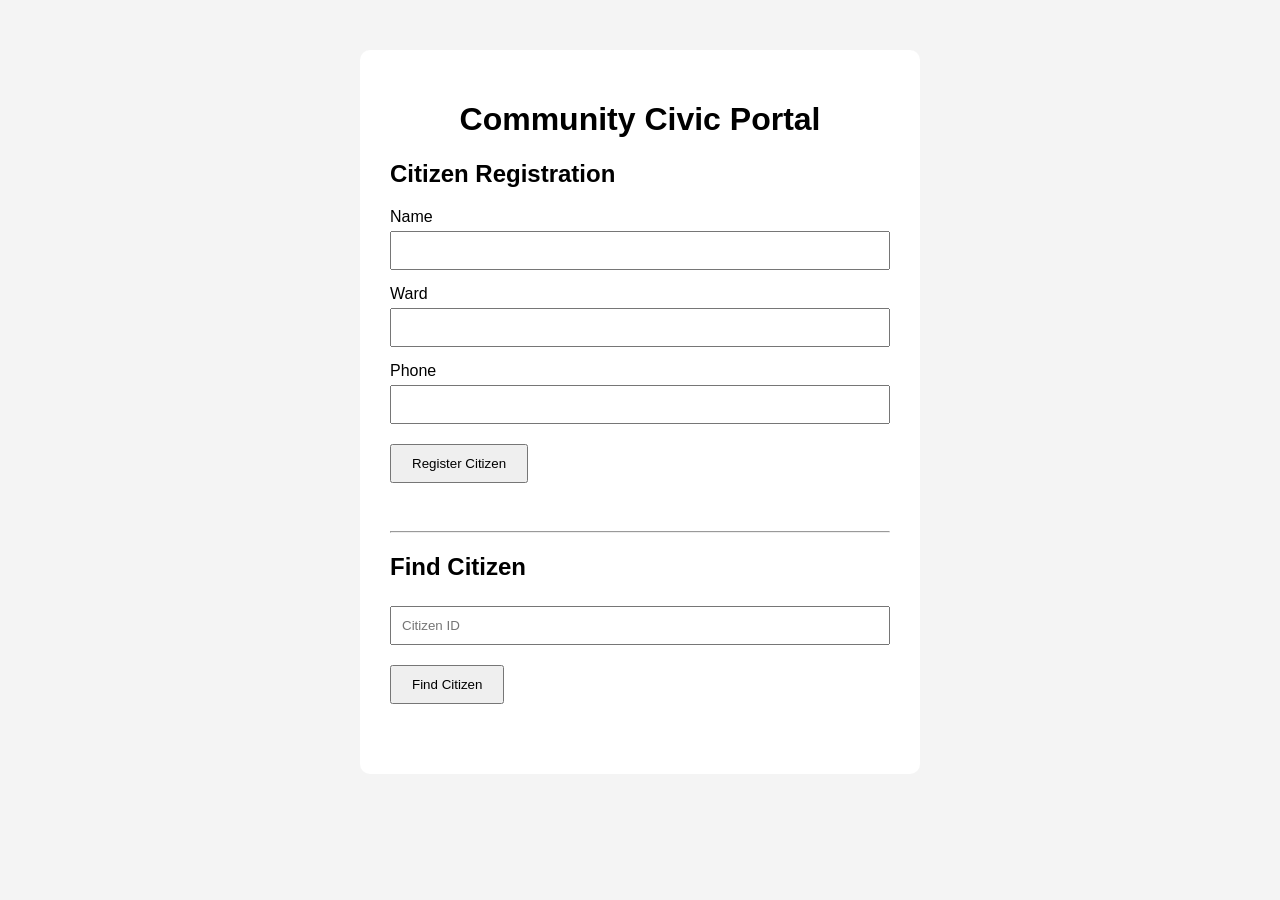
==== frontend/index.html @ 057f937d "Implement citizen service" ====
<!DOCTYPE html>
<html>
<head>
    <title>Citizen Service</title>
    <link rel="stylesheet" href="style.css">
</head>

<body>

<div class="container">

    <h1>Community Civic Portal</h1>

    <h2>Citizen Registration</h2>

    <form id="citizenForm">

        <label>Name</label>
        <input type="text" id="name" required>

        <label>Ward</label>
        <input type="text" id="ward" required>

        <label>Phone</label>
        <input type="text" id="phone" required>

        <button type="submit">Register Citizen</button>

    </form>

    <div id="result"></div>

    <hr>

    <h2>Find Citizen</h2>

    <input type="number" id="searchId" placeholder="Citizen ID">

    <button onclick="findCitizen()">Find Citizen</button>

    <div id="citizenDetails"></div>

</div>

<script src="script.js"></script>

</body>
</html>
---- frontend/style.css ----
body {
    font-family: Arial, sans-serif;
    background: #f4f4f4;
}

.container {
    width: 500px;
    margin: 50px auto;
    background: white;
    padding: 30px;
    border-radius: 10px;
}

h1 {
    text-align: center;
}

label {
    display: block;
    margin-top: 15px;
}

input {
    width: 100%;
    padding: 10px;
    margin-top: 5px;
    box-sizing: border-box;
}

button {
    margin-top: 20px;
    padding: 10px 20px;
}

#result,
#citizenDetails {
    margin-top: 20px;
    padding: 10px;
}
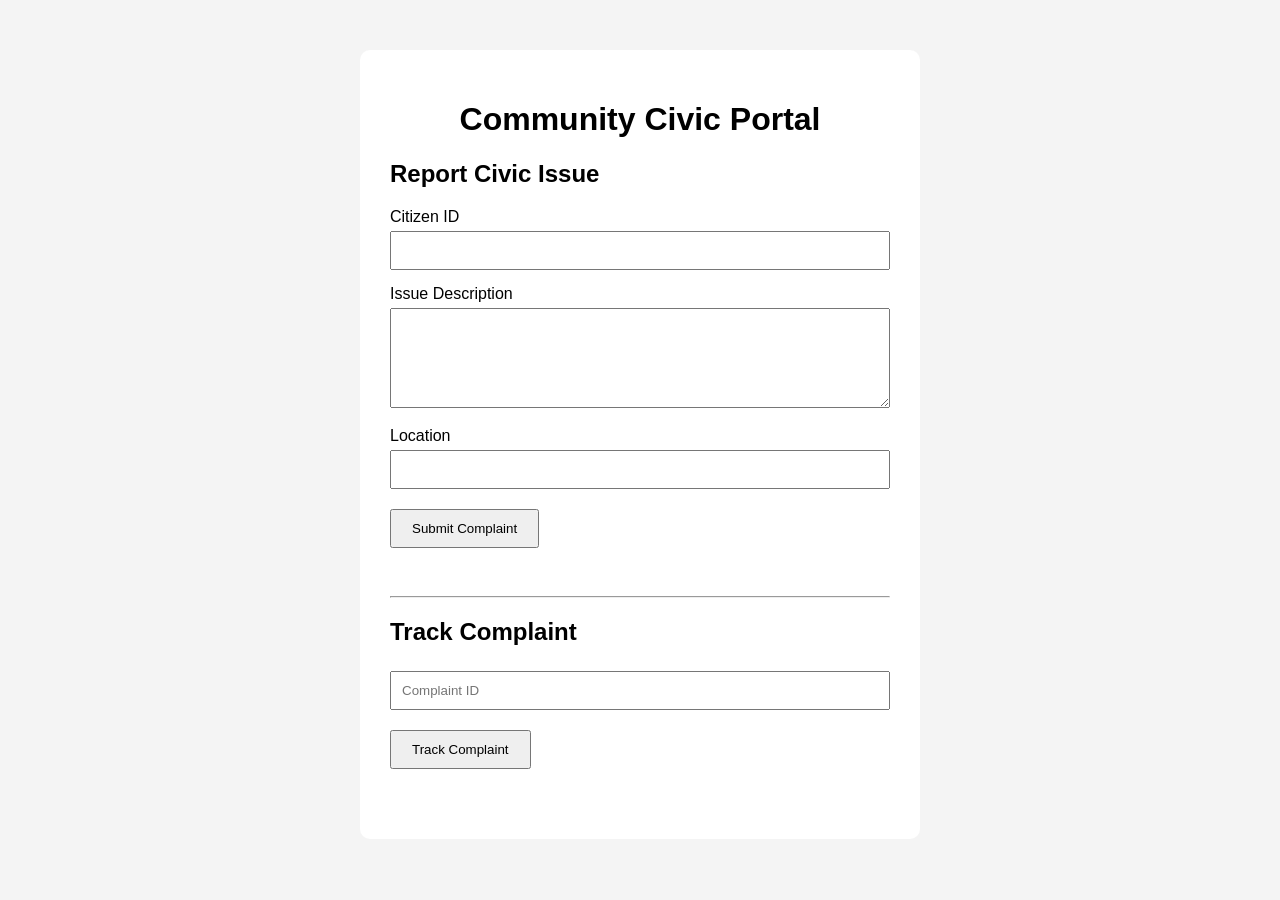
==== commit 5ad1985c: "Add complaint service implementation" ====
--- a/frontend/index.html
+++ b/frontend/index.html
@@ -1,48 +1,29 @@
 <!DOCTYPE html>
 <html>
 <head>
-    <title>Citizen Service</title>
+    <title>Complaint Service</title>
     <link rel="stylesheet" href="style.css">
 </head>
-
 <body>
-
 <div class="container">
-
     <h1>Community Civic Portal</h1>
-
-    <h2>Citizen Registration</h2>
-
-    <form id="citizenForm">
-
-        <label>Name</label>
-        <input type="text" id="name" required>
-
-        <label>Ward</label>
-        <input type="text" id="ward" required>
-
-        <label>Phone</label>
-        <input type="text" id="phone" required>
-
-        <button type="submit">Register Citizen</button>
-
+    <h2>Report Civic Issue</h2>
+    <form id="complaintForm">
+        <label>Citizen ID</label>
+        <input type="number" id="citizenId" required>
+        <label>Issue Description</label>
+        <textarea id="description" required></textarea>
+        <label>Location</label>
+        <input type="text" id="location" required>
+        <button type="submit">Submit Complaint</button>
     </form>
-
     <div id="result"></div>
-
     <hr>
-
-    <h2>Find Citizen</h2>
-
-    <input type="number" id="searchId" placeholder="Citizen ID">
-
-    <button onclick="findCitizen()">Find Citizen</button>
-
-    <div id="citizenDetails"></div>
-
+    <h2>Track Complaint</h2>
+    <input type="number" id="searchComplaintId" placeholder="Complaint ID">
+    <button onclick="findComplaint()">Track Complaint</button>
+    <div id="complaintDetails"></div>
 </div>
-
 <script src="script.js"></script>
-
 </body>
-</html>+</html>
--- a/frontend/style.css
+++ b/frontend/style.css
@@ -2,7 +2,6 @@
     font-family: Arial, sans-serif;
     background: #f4f4f4;
 }
-
 .container {
     width: 500px;
     margin: 50px auto;
@@ -10,30 +9,23 @@
     padding: 30px;
     border-radius: 10px;
 }
-
-h1 {
-    text-align: center;
-}
-
+h1 { text-align: center; }
 label {
     display: block;
     margin-top: 15px;
 }
-
-input {
+input, textarea {
     width: 100%;
     padding: 10px;
     margin-top: 5px;
     box-sizing: border-box;
 }
-
+textarea { height: 100px; }
 button {
     margin-top: 20px;
     padding: 10px 20px;
 }
-
-#result,
-#citizenDetails {
+#result, #complaintDetails {
     margin-top: 20px;
     padding: 10px;
-}+}
